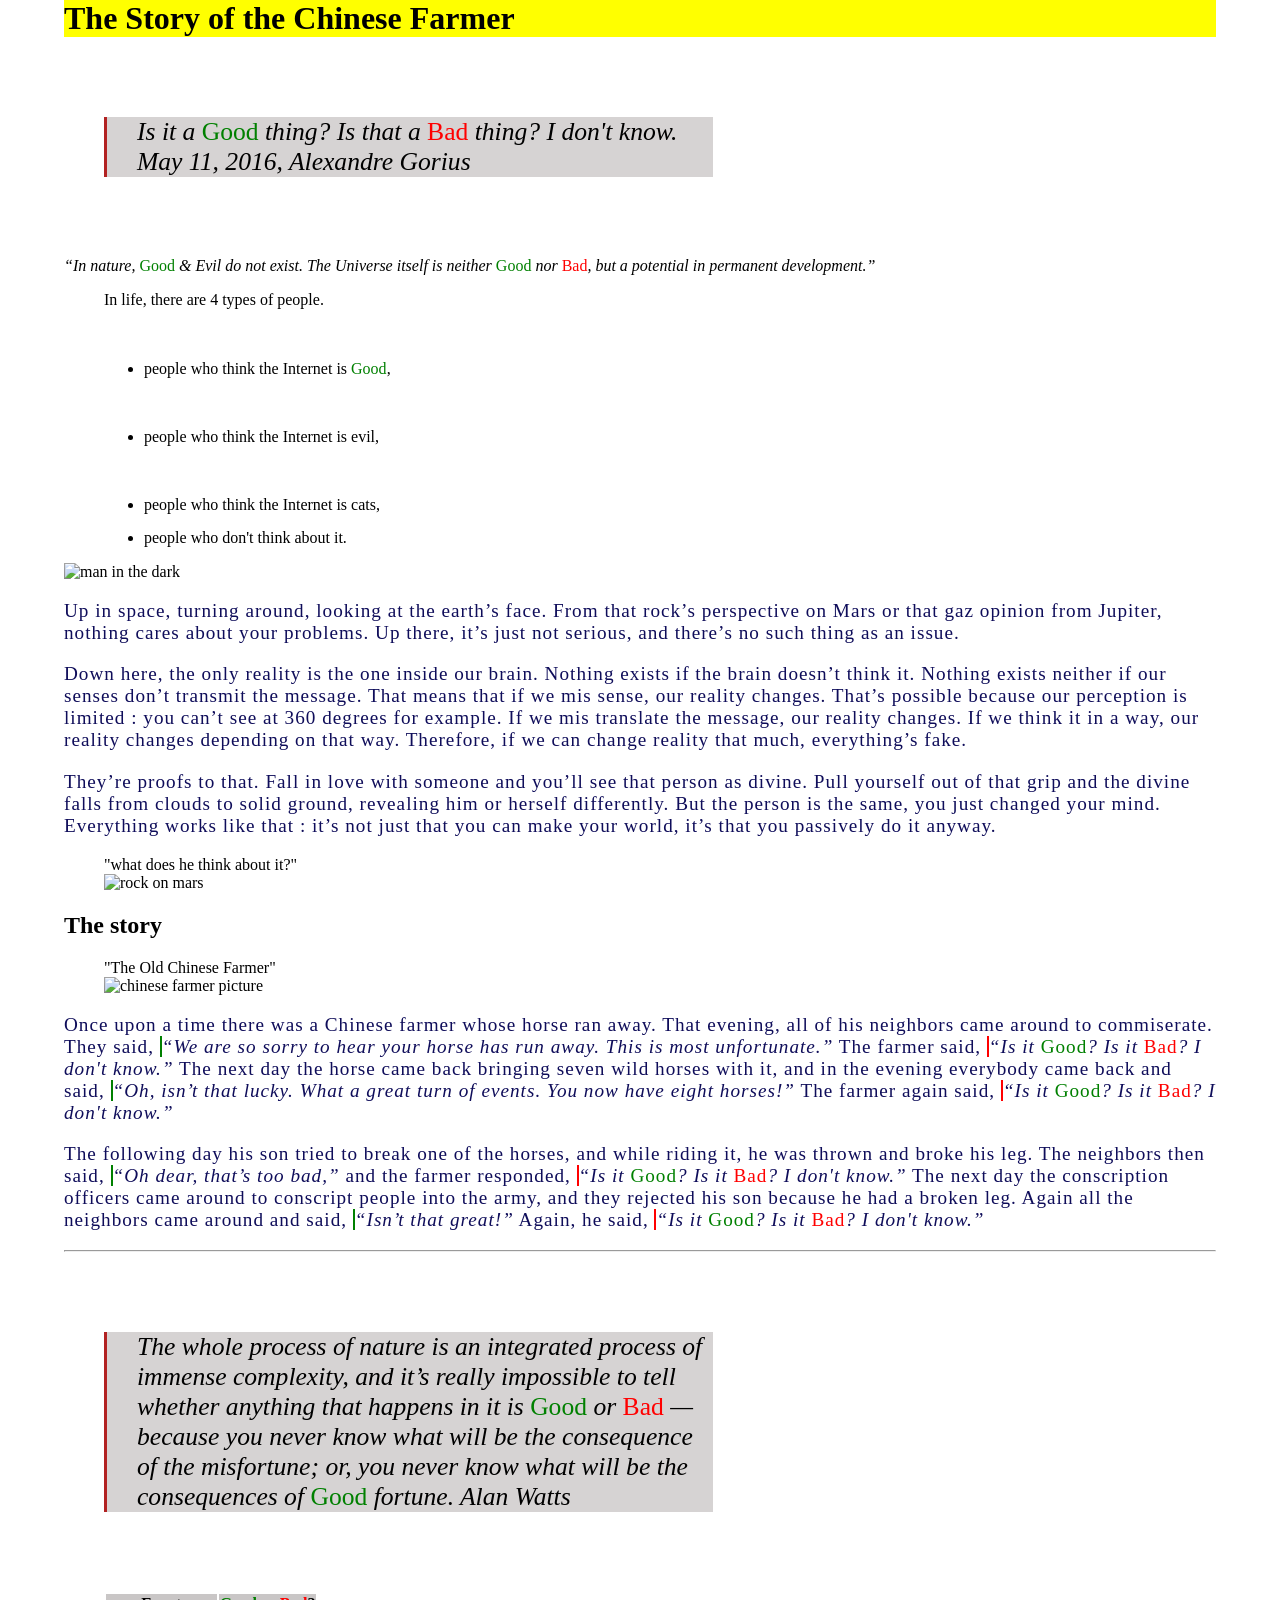
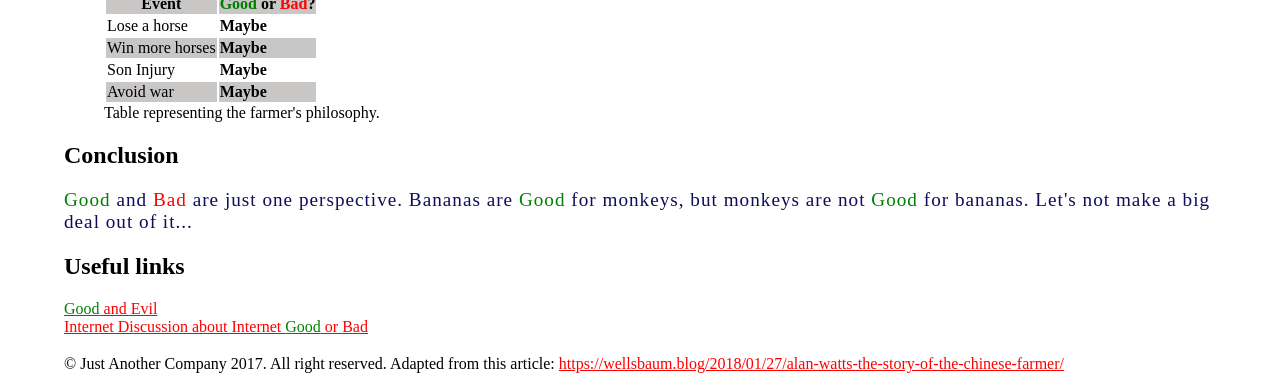
==== chinesefarmer.html @ e5367914 "update" ====
<link rel="stylesheet" href="chinesefarmer.css"/>
<body>
<header>
    <h1>The Story of the Chinese Farmer</h1>
    
    <blockquote> Is it a <em class="good">good</em> thing? Is that a <em class="bad">bad</em> thing? I don't know.
    <cite>May 11, 2016, Alexandre Gorius</cite>
    </blockquote>
</header>

<q>In nature, <em class="good">Good</em> & Evil do not exist. The Universe itself is neither <em class="good">good</em> nor <em class="bad">bad</em>, but a potential in permanent development.</q>

<figure>
    <figcaption>In life, there are 4 types of people.</figcaption>
    <ul>
        <li id="bien">people who think the Internet is <em class="good">good</em>,</li>
        <li id="mal">people who think the Internet is evil,</li>
        <li id="cat">people who think the Internet is cats,</li>
        <li>people who don't think about it.</li>
    </ul>
</figure>

<img src="https://cdn-images-1.medium.com/max/1000/1*2PCmLZyzQaF2pyKYkSTFpA.jpeg" alt="man in the dark">

<p>Up in space, turning around, looking at the earth’s face. From that rock’s perspective on Mars or that gaz opinion from Jupiter, nothing cares about your problems. Up there, it’s just not serious, and there’s no such thing as an issue.</p>

<p>Down here, the only reality is the one inside our brain. Nothing exists if the brain doesn’t think it. Nothing exists neither if our senses don’t transmit the message. That means that if we mis sense, our reality changes. That’s possible because our perception is limited : you can’t see at 360 degrees for example. If we mis translate the message, our reality changes. If we think it in a way, our reality changes depending on that way. Therefore, if we can change reality that much, everything’s fake.</p>

<p>They’re proofs to that. Fall in love with someone and you’ll see that person as divine. Pull yourself out of that grip and the divine falls from clouds to solid ground, revealing him or herself differently. But the person is the same, you just changed your mind. Everything works like that : it’s not just that you can make your world, it’s that you passively do it anyway.</p>

<figure>
    <figcaption>"what does he think about it?"</figcaption>
    <img src="http://static2.businessinsider.com/image/52fe8230eab8ea4275063b89/nasa-has-determined-where-the-mysterious-jelly-doughnut-rock-on-mars-came-from.jpg" alt="rock on mars">
</figure>

<h2>The story</h2>

<figure>
    <figcaption>"The Old Chinese Farmer"</figcaption>
    <img src="https://cdn-images-1.medium.com/max/800/1*IQqkmPXYZuJViY5p-ymk0A.jpeg" alt="chinese farmer picture">
</figure>

<p>Once upon a time there was a Chinese farmer whose horse ran away. That evening, all of his neighbors came around to commiserate. They said, <q class="villagers">We are so sorry to hear your horse has run away. This is most unfortunate.</q> The farmer said, <q class="farmer">Is it <em class="good">good</em>? Is it <em class="bad">bad</em>? I don't know.</q> The next day the horse came back bringing seven wild horses with it, and in the evening everybody came back and said, <q class="villagers">Oh, isn’t that lucky. What a great turn of events. You now have eight horses!</q> The farmer again said, <q class="farmer">Is it <em class="good">good</em>? Is it <em class="bad">bad</em>? I don't know.</q> </p>

<p>The following day his son tried to break one of the horses, and while riding it, he was thrown and broke his leg. The neighbors then said, <q class="villagers">Oh dear, that’s too bad,</q> and the farmer responded, <q class="farmer">Is it <em class="good">good</em>? Is it <em class="bad">bad</em>? I don't know.</q> The next day the conscription officers came around to conscript people into the army, and they rejected his son because he had a broken leg. Again all the neighbors came around and said, <q class="villagers">Isn’t that great!</q> Again, he said, <q class="farmer">Is it <em class="good">good</em>? Is it <em class="bad">bad</em>? I don't know.</q></p>

<hr />

<blockquote>The whole process of nature is an integrated process of immense complexity, and it’s really impossible to tell whether anything that happens in it is <em class="good">good</em> or <em class="bad">bad</em> — because you never know what will be the consequence of the misfortune; or, you never know what will be the consequences of <em class="good">good</em> fortune.
<cite>Alan Watts</cite>
</blockquote>


<figure>
    <table>
        <tr>
            <th>Event</th>
            <th><em class="good">Good</em> or <em class="bad">Bad</em>?</th>
        </tr>
        <tr>
            <td>
                Lose a horse
            </td>
            <td>
                <strong>Maybe</strong>
            </td>
        </tr>
        <tr>
            <td>
                Win more horses
            </td>
            <td>
                <strong>Maybe</strong>
            </td>
        </tr>
        <tr>
            <td>
                Son Injury
            </td>
            <td>
                <strong>Maybe</strong>
            </td>
        </tr>
        <tr>
            <td>
                Avoid war 
            </td>
            <td>
                <strong>Maybe</strong>
            </td>
        </tr>
        </table>
        <figcaption> Table representing the farmer's philosophy.</figcaption>
    </figure>

   
    <h2>Conclusion </h2> 
    <p><em class="good">Good</em> and <em class="bad">Bad</em> are just one perspective. Bananas are <em class="good">good</em> for monkeys, but monkeys are not <em class="good">good</em> for bananas. Let's not make a big deal out of it...</p>
    <h2>Useful  links</h2>
    <a href="https://en.wikipedia.org/wiki/Good_and_evil" target="_blank" title="Wiki page : Good and Evil"><em class="good">Good</em> and Evil</a></br>
    <a href="https://blogs.coventry.ac.uk/discover/is-the-internet-good-or-bad/" target="_blank" title="Blog article about Internet pros and cons">Internet Discussion about Internet <em class="good">Good</em> or <em class="bad">Bad</em></a>

<footer>
    <p></p>&copy; Just Another Company 2017. All right reserved. Adapted from this article: <a href="https://wellsbaum.blog/2018/01/27/alan-watts-the-story-of-the-chinese-farmer/">https://wellsbaum.blog/2018/01/27/alan-watts-the-story-of-the-chinese-farmer/</a></p>
</footer>
</body>
---- chinesefarmer.css ----
p {
    font-family:georgia;
    letter-spacing:1px;
    font-size:1.2rem;
    color:rgb(15, 13, 90);
}
a {
    color:red
}
a:hover {
    color:rgb(17, 0, 255)
}
a:visited {
    color:rgb(43, 187, 91)
}
body {
    width: 90%;
    margin:auto;
    background-image: linear-gradient(to bottom right, #fafdff, #a5766d);
    background-image: url(https://img.freepik.com/vecteurs-libre/conception-fond-abstrait-blanc_23-2148825582.jpg);
    background-repeat: no-repeat;
    background-size: cover;
    background-position: bottom right;    
}
blockquote {
    width:50%;
    font-size: 160%;
    background-color: rgb(214, 211, 211);
    border-left: 3px solid firebrick;
    padding-left: 30px;
    margin-top: 80px;
    margin-bottom: 80px;
}
q,blockquote{
    font-style: italic;
}
.farmer {
    border-left: 2px solid red;
}
.villagers {
    border-left: 2px solid green;
}
em {
    font-style: normal;
}
header>h1{
    background-color: yellow;
}
.good, .bad {
    text-transform:capitalize ;
}
.good {
    color:green;
}
.bad {
    color:red;
}
table tr:nth-child(odd){
    background-color:rgb(201, 198, 198)
}
table tr:nth-child(even){
    background-color:rgb(255, 255, 255)
}
#bien {
    background-image:url(https://raw.githubusercontent.com/becodeorg/Swartz-8/main/1.The-Field/8.Html-CSS/progressive-enhancement/bien.png?token=GHSAT0AAAAAACHZHYCHP3SO3JIELMHCET2AZIS4IHA);
    padding-right: 10px;
    padding-bottom: 15px;
    padding-top: 35px;
    background-repeat: no-repeat;
    background-position: 22%;
    
}
#mal {
    background-image:url(https://raw.githubusercontent.com/becodeorg/Swartz-8/main/1.The-Field/8.Html-CSS/progressive-enhancement/mal.png?token=GHSAT0AAAAAACHZHYCGYZHFTX3L2A5EDTVOZIS4O2A);
    padding-right: 10px;
    padding-bottom: 15px;
    padding-top: 35px;
    background-repeat: no-repeat;
    background-position: 22%;
}
#cat{
    background-image:url(https://raw.githubusercontent.com/becodeorg/Swartz-8/main/1.The-Field/8.Html-CSS/progressive-enhancement/chat.png?token=GHSAT0AAAAAACHZHYCHIJ7FKTVEBSXFPG2QZIS4O7A);
    padding-right: 10px;
    padding-bottom: 15px;
    padding-top: 35px;
    background-repeat: no-repeat;
    background-position: 22%;
}
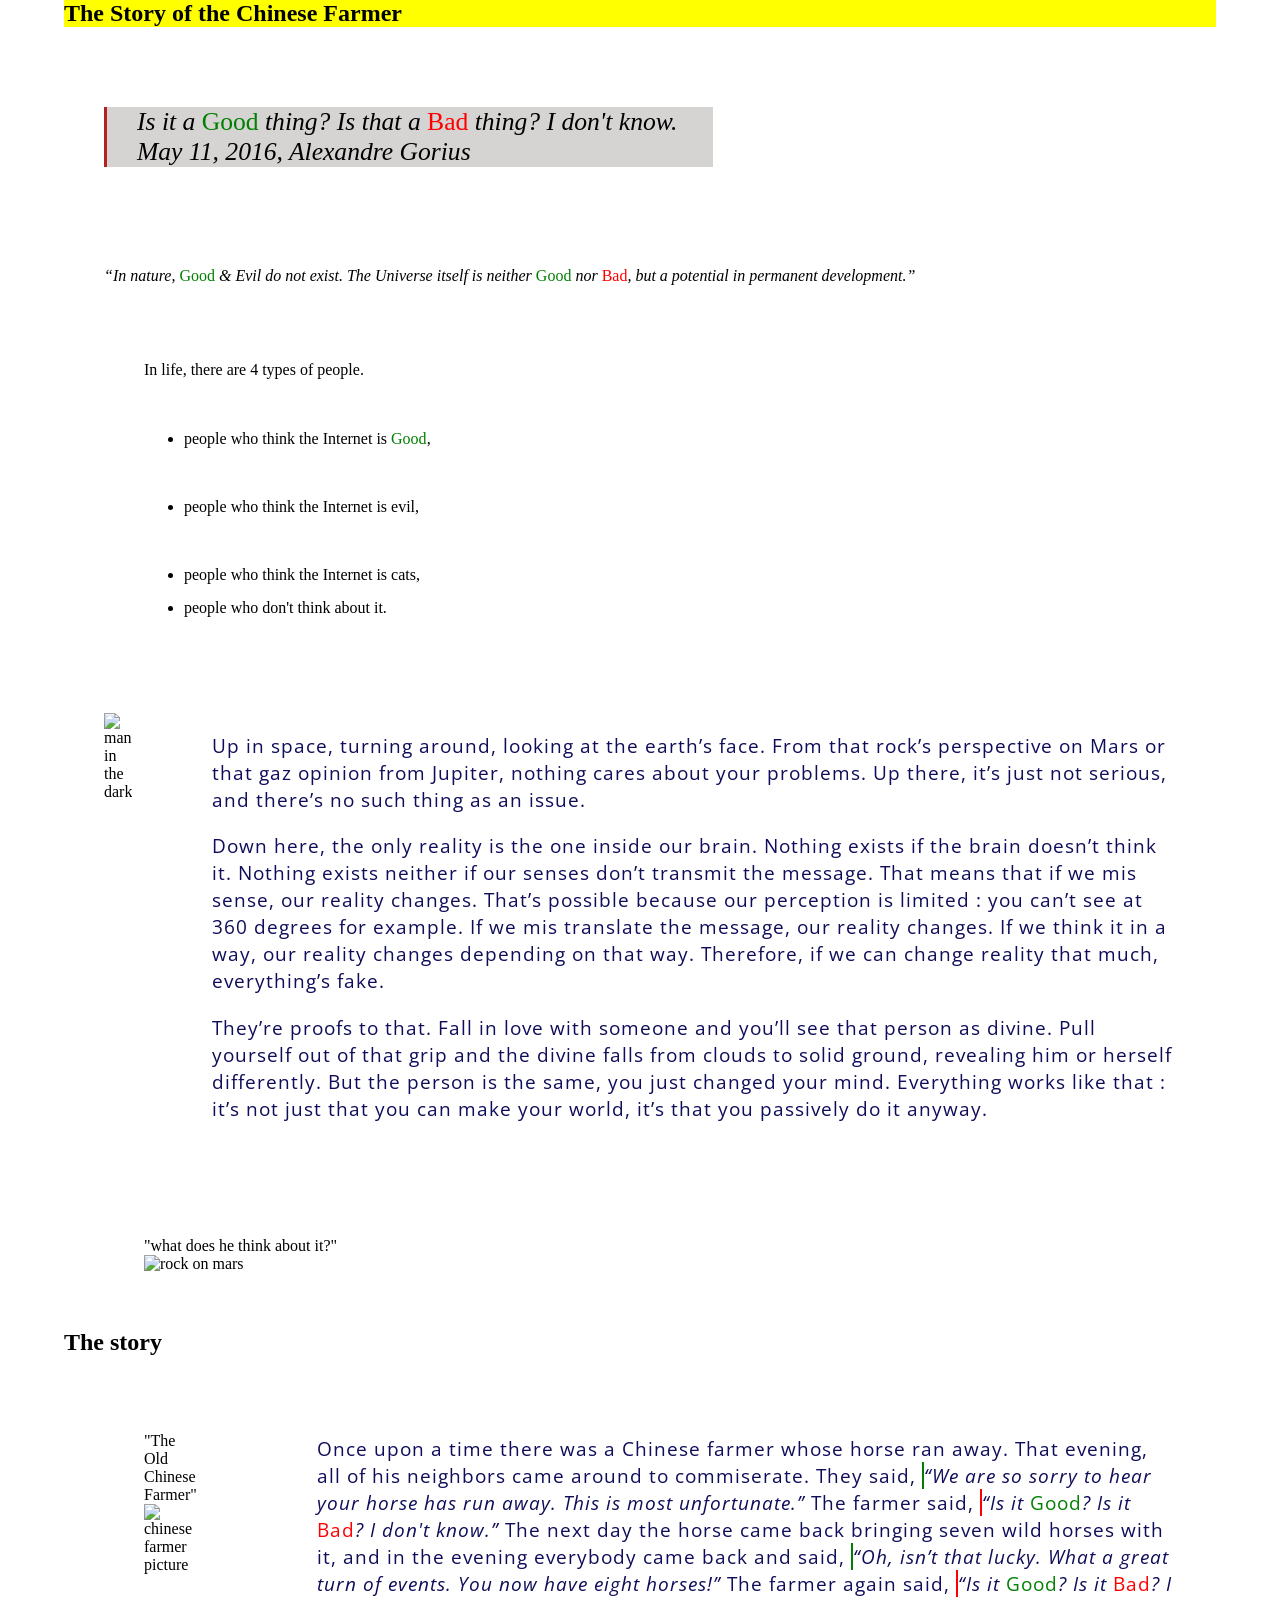
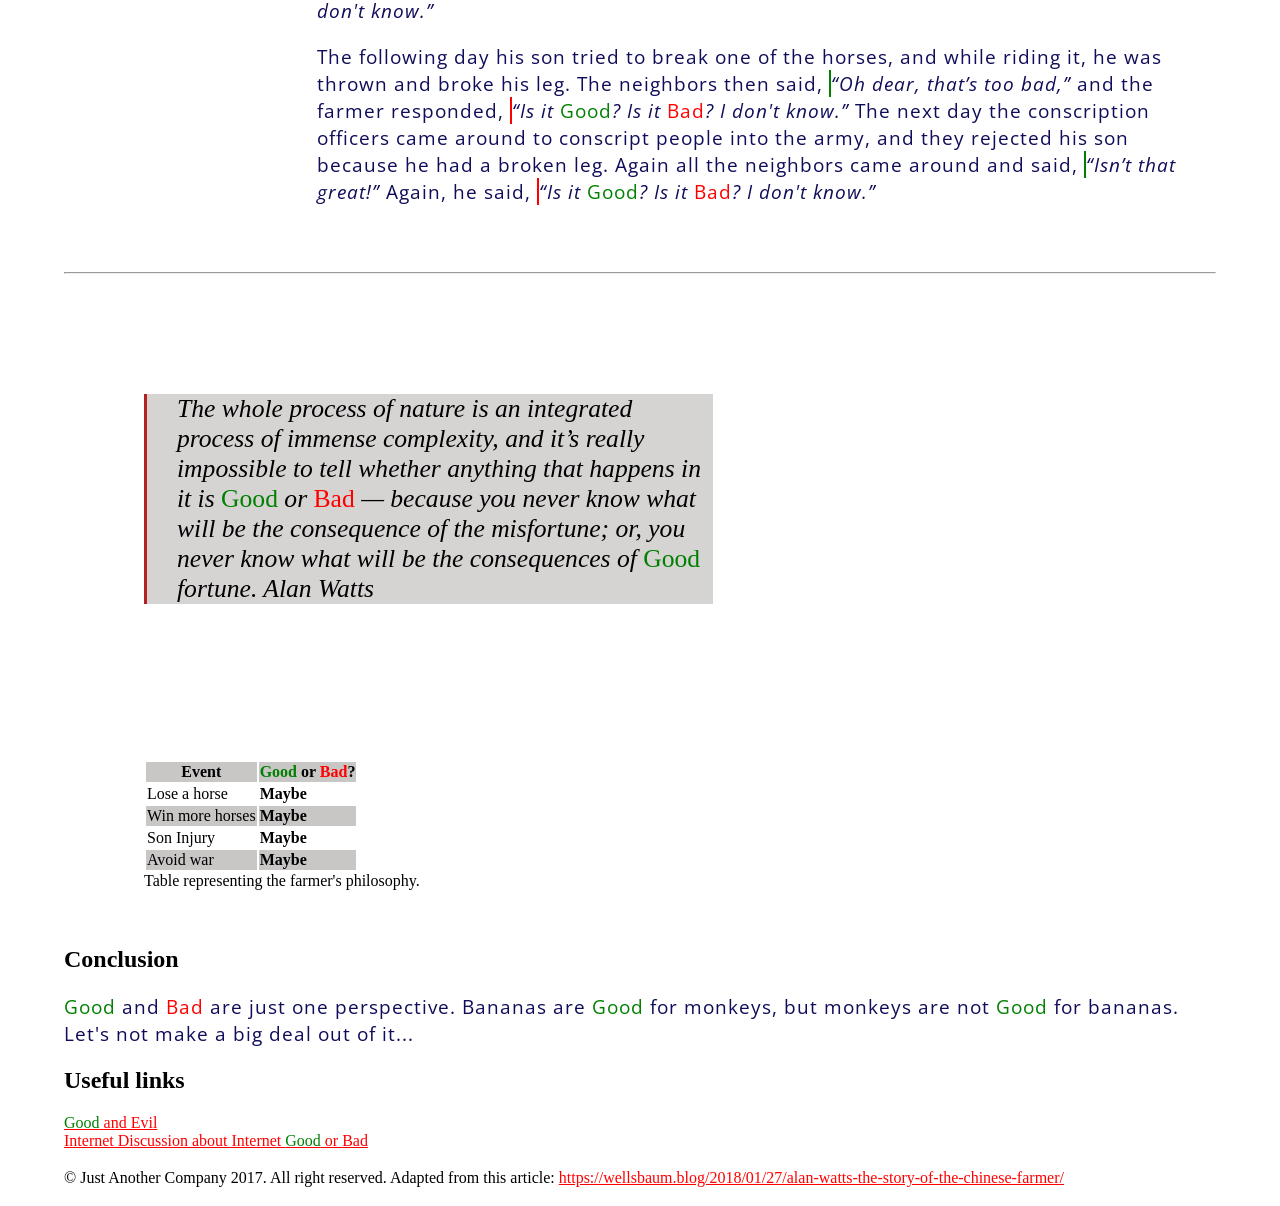
==== commit da042ad6: "update" ====
--- a/chinesefarmer.html
+++ b/chinesefarmer.html
@@ -1,5 +1,6 @@
 <link rel="stylesheet" href="chinesefarmer.css"/>
 <body>
+<section>
 <header>
     <h1>The Story of the Chinese Farmer</h1>
     
@@ -7,9 +8,12 @@
     <cite>May 11, 2016, Alexandre Gorius</cite>
     </blockquote>
 </header>
-
+</section>
+<section>
+    <article>
 <q>In nature, <em class="good">Good</em> & Evil do not exist. The Universe itself is neither <em class="good">good</em> nor <em class="bad">bad</em>, but a potential in permanent development.</q>
-
+</article>
+<article>
 <figure>
     <figcaption>In life, there are 4 types of people.</figcaption>
     <ul>
@@ -19,88 +23,108 @@
         <li>people who don't think about it.</li>
     </ul>
 </figure>
+</article>
 
-<img src="https://cdn-images-1.medium.com/max/1000/1*2PCmLZyzQaF2pyKYkSTFpA.jpeg" alt="man in the dark">
+<section class="image">
+    <article><img src="https://cdn-images-1.medium.com/max/1000/1*2PCmLZyzQaF2pyKYkSTFpA.jpeg" alt="man in the dark"></article>
+    <article>
+        <p>Up in space, turning around, looking at the earth’s face. From that rock’s perspective on Mars or that gaz opinion from Jupiter, nothing cares about your problems. Up there, it’s just not serious, and there’s no such thing as an issue.</p>
+        
+        <p>Down here, the only reality is the one inside our brain. Nothing exists if the brain doesn’t think it. Nothing exists neither if our senses don’t transmit the message. That means that if we mis sense, our reality changes. That’s possible because our perception is limited : you can’t see at 360 degrees for example. If we mis translate the message, our reality changes. If we think it in a way, our reality changes depending on that way. Therefore, if we can change reality that much, everything’s fake.</p>
+        
+        <p>They’re proofs to that. Fall in love with someone and you’ll see that person as divine. Pull yourself out of that grip and the divine falls from clouds to solid ground, revealing him or herself differently. But the person is the same, you just changed your mind. Everything works like that : it’s not just that you can make your world, it’s that you passively do it anyway.</p>
+    </article>
+</section>
 
-<p>Up in space, turning around, looking at the earth’s face. From that rock’s perspective on Mars or that gaz opinion from Jupiter, nothing cares about your problems. Up there, it’s just not serious, and there’s no such thing as an issue.</p>
-
-<p>Down here, the only reality is the one inside our brain. Nothing exists if the brain doesn’t think it. Nothing exists neither if our senses don’t transmit the message. That means that if we mis sense, our reality changes. That’s possible because our perception is limited : you can’t see at 360 degrees for example. If we mis translate the message, our reality changes. If we think it in a way, our reality changes depending on that way. Therefore, if we can change reality that much, everything’s fake.</p>
-
-<p>They’re proofs to that. Fall in love with someone and you’ll see that person as divine. Pull yourself out of that grip and the divine falls from clouds to solid ground, revealing him or herself differently. But the person is the same, you just changed your mind. Everything works like that : it’s not just that you can make your world, it’s that you passively do it anyway.</p>
-
-<figure>
-    <figcaption>"what does he think about it?"</figcaption>
-    <img src="http://static2.businessinsider.com/image/52fe8230eab8ea4275063b89/nasa-has-determined-where-the-mysterious-jelly-doughnut-rock-on-mars-came-from.jpg" alt="rock on mars">
-</figure>
-
+<article>
+    <figure>
+        <figcaption>"what does he think about it?"</figcaption>
+        <img src="http://static2.businessinsider.com/image/52fe8230eab8ea4275063b89/nasa-has-determined-where-the-mysterious-jelly-doughnut-rock-on-mars-came-from.jpg" alt="rock on mars">
+    </figure>
+</article>
+<section>
 <h2>The story</h2>
 
-<figure>
-    <figcaption>"The Old Chinese Farmer"</figcaption>
-    <img src="https://cdn-images-1.medium.com/max/800/1*IQqkmPXYZuJViY5p-ymk0A.jpeg" alt="chinese farmer picture">
-</figure>
-
-<p>Once upon a time there was a Chinese farmer whose horse ran away. That evening, all of his neighbors came around to commiserate. They said, <q class="villagers">We are so sorry to hear your horse has run away. This is most unfortunate.</q> The farmer said, <q class="farmer">Is it <em class="good">good</em>? Is it <em class="bad">bad</em>? I don't know.</q> The next day the horse came back bringing seven wild horses with it, and in the evening everybody came back and said, <q class="villagers">Oh, isn’t that lucky. What a great turn of events. You now have eight horses!</q> The farmer again said, <q class="farmer">Is it <em class="good">good</em>? Is it <em class="bad">bad</em>? I don't know.</q> </p>
-
-<p>The following day his son tried to break one of the horses, and while riding it, he was thrown and broke his leg. The neighbors then said, <q class="villagers">Oh dear, that’s too bad,</q> and the farmer responded, <q class="farmer">Is it <em class="good">good</em>? Is it <em class="bad">bad</em>? I don't know.</q> The next day the conscription officers came around to conscript people into the army, and they rejected his son because he had a broken leg. Again all the neighbors came around and said, <q class="villagers">Isn’t that great!</q> Again, he said, <q class="farmer">Is it <em class="good">good</em>? Is it <em class="bad">bad</em>? I don't know.</q></p>
+<section class="image">
+    <article>
+        <figure>
+            <figcaption>"The Old Chinese Farmer"</figcaption>
+            <img src="https://cdn-images-1.medium.com/max/800/1*IQqkmPXYZuJViY5p-ymk0A.jpeg" alt="chinese farmer picture">
+        </figure>
+    </article>
+    <article>
+        <p>Once upon a time there was a Chinese farmer whose horse ran away. That evening, all of his neighbors came around to commiserate. They said, <q class="villagers">We are so sorry to hear your horse has run away. This is most unfortunate.</q> The farmer said, <q class="farmer">Is it <em class="good">good</em>? Is it <em class="bad">bad</em>? I don't know.</q> The next day the horse came back bringing seven wild horses with it, and in the evening everybody came back and said, <q class="villagers">Oh, isn’t that lucky. What a great turn of events. You now have eight horses!</q> The farmer again said, <q class="farmer">Is it <em class="good">good</em>? Is it <em class="bad">bad</em>? I don't know.</q> </p>
+        
+        <p>The following day his son tried to break one of the horses, and while riding it, he was thrown and broke his leg. The neighbors then said, <q class="villagers">Oh dear, that’s too bad,</q> and the farmer responded, <q class="farmer">Is it <em class="good">good</em>? Is it <em class="bad">bad</em>? I don't know.</q> The next day the conscription officers came around to conscript people into the army, and they rejected his son because he had a broken leg. Again all the neighbors came around and said, <q class="villagers">Isn’t that great!</q> Again, he said, <q class="farmer">Is it <em class="good">good</em>? Is it <em class="bad">bad</em>? I don't know.</q></p>
+    </article>
+</section>
 
 <hr />
 
-<blockquote>The whole process of nature is an integrated process of immense complexity, and it’s really impossible to tell whether anything that happens in it is <em class="good">good</em> or <em class="bad">bad</em> — because you never know what will be the consequence of the misfortune; or, you never know what will be the consequences of <em class="good">good</em> fortune.
-<cite>Alan Watts</cite>
-</blockquote>
+<article>
+    <blockquote>The whole process of nature is an integrated process of immense complexity, and it’s really impossible to tell whether anything that happens in it is <em class="good">good</em> or <em class="bad">bad</em> — because you never know what will be the consequence of the misfortune; or, you never know what will be the consequences of <em class="good">good</em> fortune.
+    <cite>Alan Watts</cite>
+    </blockquote>
+</article>
 
 
-<figure>
-    <table>
-        <tr>
-            <th>Event</th>
-            <th><em class="good">Good</em> or <em class="bad">Bad</em>?</th>
-        </tr>
-        <tr>
-            <td>
-                Lose a horse
-            </td>
-            <td>
-                <strong>Maybe</strong>
-            </td>
-        </tr>
-        <tr>
-            <td>
-                Win more horses
-            </td>
-            <td>
-                <strong>Maybe</strong>
-            </td>
-        </tr>
-        <tr>
-            <td>
-                Son Injury
-            </td>
-            <td>
-                <strong>Maybe</strong>
-            </td>
-        </tr>
-        <tr>
-            <td>
-                Avoid war 
-            </td>
-            <td>
-                <strong>Maybe</strong>
-            </td>
-        </tr>
-        </table>
-        <figcaption> Table representing the farmer's philosophy.</figcaption>
-    </figure>
+<article>
+    <figure>
+        <table>
+            <tr>
+                <th>Event</th>
+                <th><em class="good">Good</em> or <em class="bad">Bad</em>?</th>
+            </tr>
+            <tr>
+                <td>
+                    Lose a horse
+                </td>
+                <td>
+                    <strong>Maybe</strong>
+                </td>
+            </tr>
+            <tr>
+                <td>
+                    Win more horses
+                </td>
+                <td>
+                    <strong>Maybe</strong>
+                </td>
+            </tr>
+            <tr>
+                <td>
+                    Son Injury
+                </td>
+                <td>
+                    <strong>Maybe</strong>
+                </td>
+            </tr>
+            <tr>
+                <td>
+                    Avoid war 
+                </td>
+                <td>
+                    <strong>Maybe</strong>
+                </td>
+            </tr>
+            </table>
+            <figcaption> Table representing the farmer's philosophy.</figcaption>
+        </figure>
+</article>
+</section>
 
-   
-    <h2>Conclusion </h2> 
-    <p><em class="good">Good</em> and <em class="bad">Bad</em> are just one perspective. Bananas are <em class="good">good</em> for monkeys, but monkeys are not <em class="good">good</em> for bananas. Let's not make a big deal out of it...</p>
-    <h2>Useful  links</h2>
-    <a href="https://en.wikipedia.org/wiki/Good_and_evil" target="_blank" title="Wiki page : Good and Evil"><em class="good">Good</em> and Evil</a></br>
-    <a href="https://blogs.coventry.ac.uk/discover/is-the-internet-good-or-bad/" target="_blank" title="Blog article about Internet pros and cons">Internet Discussion about Internet <em class="good">Good</em> or <em class="bad">Bad</em></a>
-
+   <section>
+        <h2>Conclusion </h2> 
+        <p><em class="good">Good</em> and <em class="bad">Bad</em> are just one perspective. Bananas are <em class="good">good</em> for monkeys, but monkeys are not <em class="good">good</em> for bananas. Let's not make a big deal out of it...</p>
+   </section>
+    <section>
+        <h2>Useful  links</h2>
+        <a href="https://en.wikipedia.org/wiki/Good_and_evil" target="_blank" title="Wiki page : Good and Evil"><em class="good">Good</em> and Evil</a></br>
+        <a href="https://blogs.coventry.ac.uk/discover/is-the-internet-good-or-bad/" target="_blank" title="Blog article about Internet pros and cons">Internet Discussion about Internet <em class="good">Good</em> or <em class="bad">Bad</em></a>
+    </section>
 <footer>
+    <section>
     <p></p>&copy; Just Another Company 2017. All right reserved. Adapted from this article: <a href="https://wellsbaum.blog/2018/01/27/alan-watts-the-story-of-the-chinese-farmer/">https://wellsbaum.blog/2018/01/27/alan-watts-the-story-of-the-chinese-farmer/</a></p>
+</section>
 </footer>
 </body>
--- a/chinesefarmer.css
+++ b/chinesefarmer.css
@@ -1,6 +1,7 @@
 
+@import url('https://fonts.googleapis.com/css2?family=Open+Sans:wght@300&display=swap');
 p {
-    font-family:georgia;
+    font-family: 'Open Sans', sans-serif;;
     letter-spacing:1px;
     font-size:1.2rem;
     color:rgb(15, 13, 90);
@@ -87,3 +88,15 @@
     background-repeat: no-repeat;
     background-position: 22%;
 }
+.image {
+    display: flex;
+    justify-content: space-between;
+}
+article{
+    padding : 20px;
+    margin: 20px;
+}
+
+img {
+    max-width: 600px;
+}
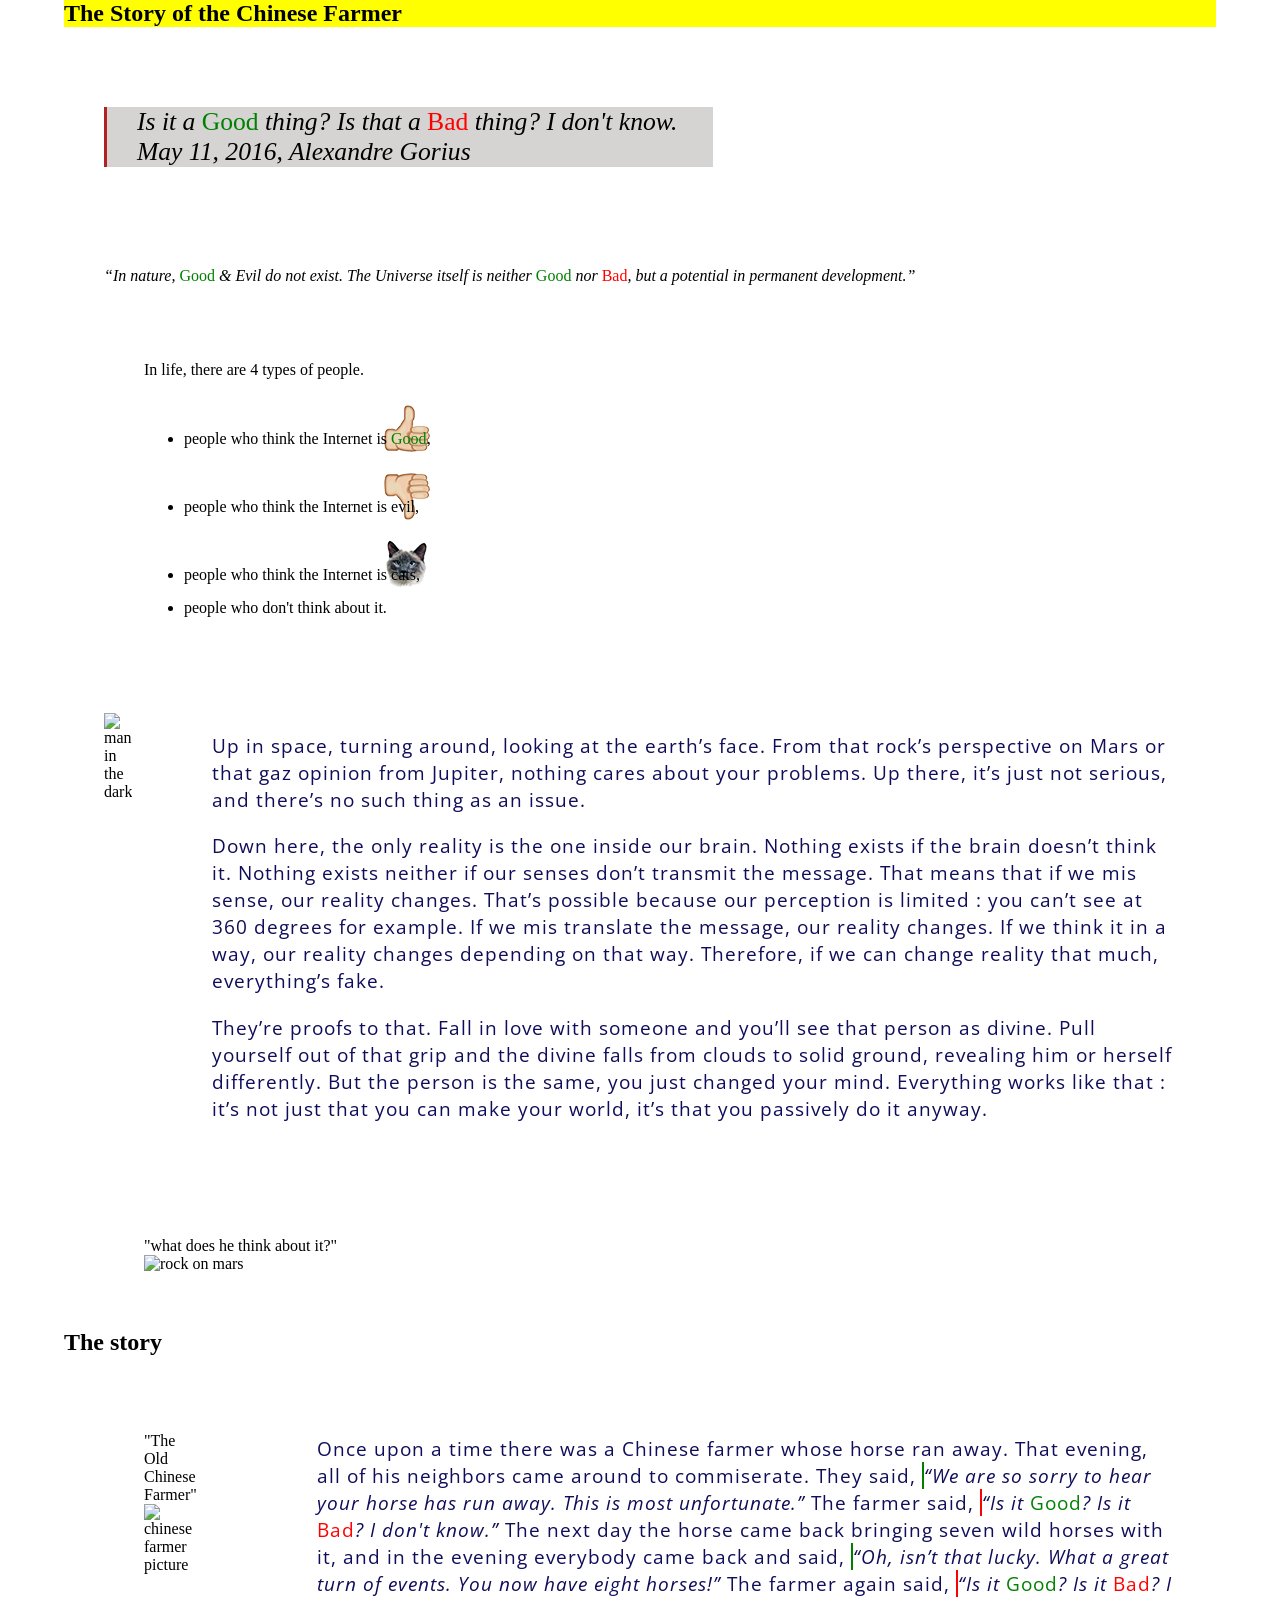
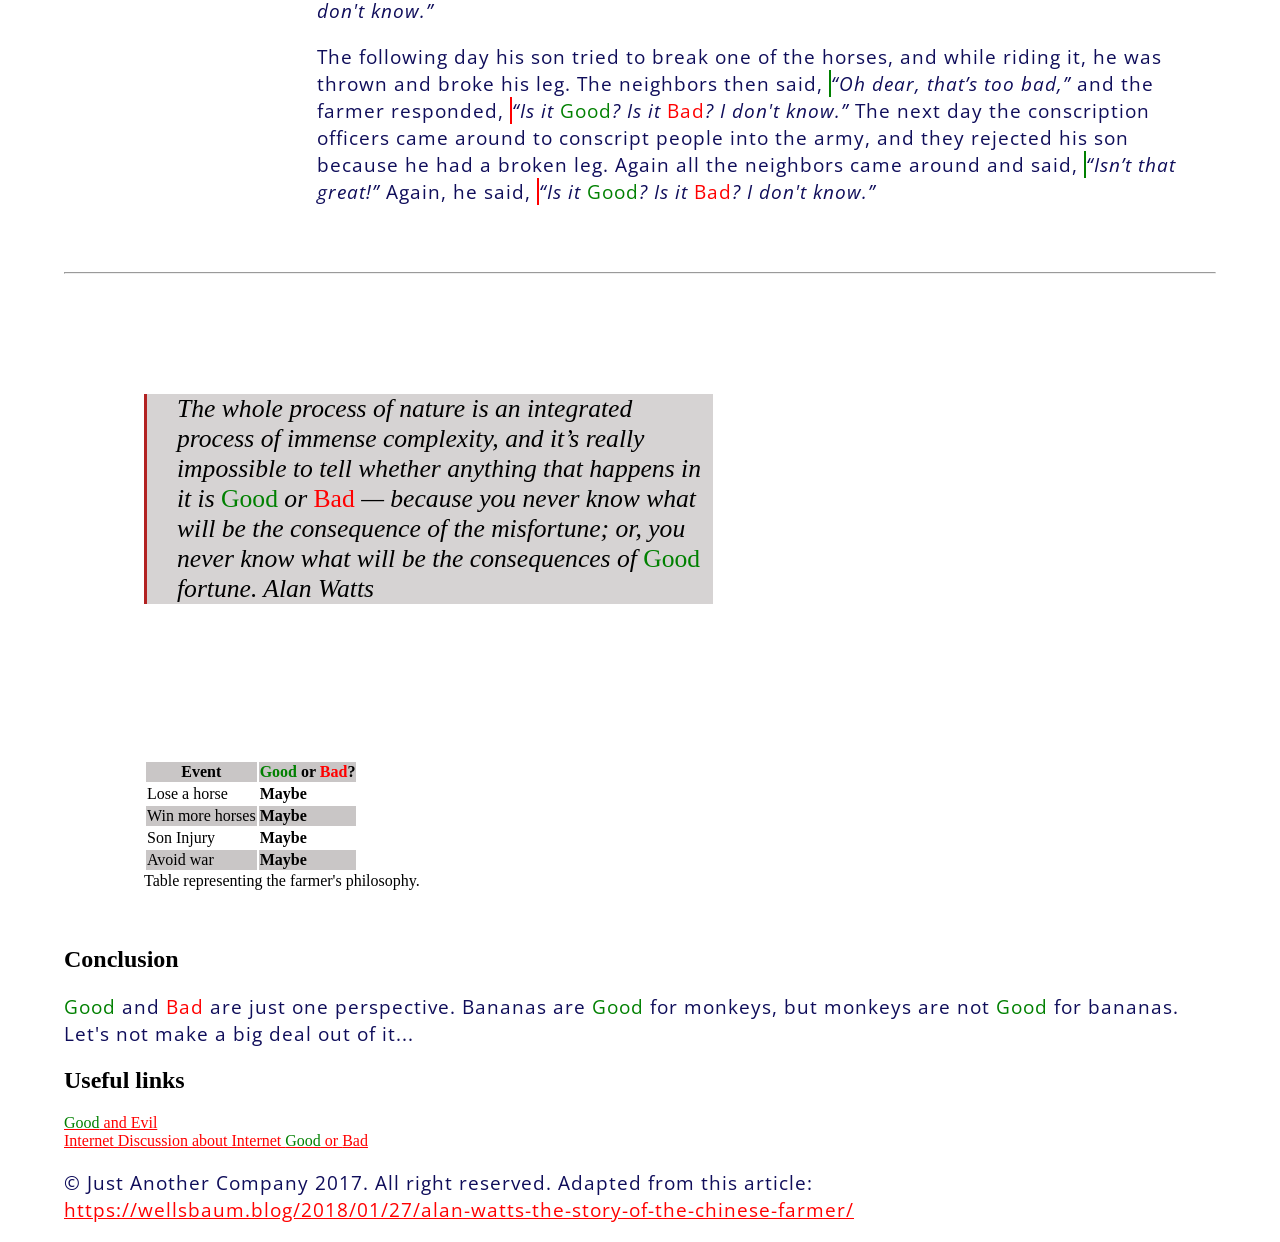
==== commit 2201a7c3: "footer update" ====
--- a/chinesefarmer.html
+++ b/chinesefarmer.html
@@ -124,7 +124,7 @@
     </section>
 <footer>
     <section>
-    <p></p>&copy; Just Another Company 2017. All right reserved. Adapted from this article: <a href="https://wellsbaum.blog/2018/01/27/alan-watts-the-story-of-the-chinese-farmer/">https://wellsbaum.blog/2018/01/27/alan-watts-the-story-of-the-chinese-farmer/</a></p>
+    <p>&copy; Just Another Company 2017. All right reserved. Adapted from this article: <a href="https://wellsbaum.blog/2018/01/27/alan-watts-the-story-of-the-chinese-farmer/">https://wellsbaum.blog/2018/01/27/alan-watts-the-story-of-the-chinese-farmer/</a></p>
 </section>
 </footer>
 </body>
--- a/chinesefarmer.css
+++ b/chinesefarmer.css
@@ -64,7 +64,7 @@
     background-color:rgb(255, 255, 255)
 }
 #bien {
-    background-image:url(https://raw.githubusercontent.com/becodeorg/Swartz-8/main/1.The-Field/8.Html-CSS/progressive-enhancement/bien.png?token=GHSAT0AAAAAACHZHYCHP3SO3JIELMHCET2AZIS4IHA);
+    background-image:url(bien.png);
     padding-right: 10px;
     padding-bottom: 15px;
     padding-top: 35px;
@@ -73,7 +73,7 @@
     
 }
 #mal {
-    background-image:url(https://raw.githubusercontent.com/becodeorg/Swartz-8/main/1.The-Field/8.Html-CSS/progressive-enhancement/mal.png?token=GHSAT0AAAAAACHZHYCGYZHFTX3L2A5EDTVOZIS4O2A);
+    background-image:url(mal.png);
     padding-right: 10px;
     padding-bottom: 15px;
     padding-top: 35px;
@@ -81,7 +81,7 @@
     background-position: 22%;
 }
 #cat{
-    background-image:url(https://raw.githubusercontent.com/becodeorg/Swartz-8/main/1.The-Field/8.Html-CSS/progressive-enhancement/chat.png?token=GHSAT0AAAAAACHZHYCHIJ7FKTVEBSXFPG2QZIS4O7A);
+    background-image:url(chat.png);
     padding-right: 10px;
     padding-bottom: 15px;
     padding-top: 35px;
